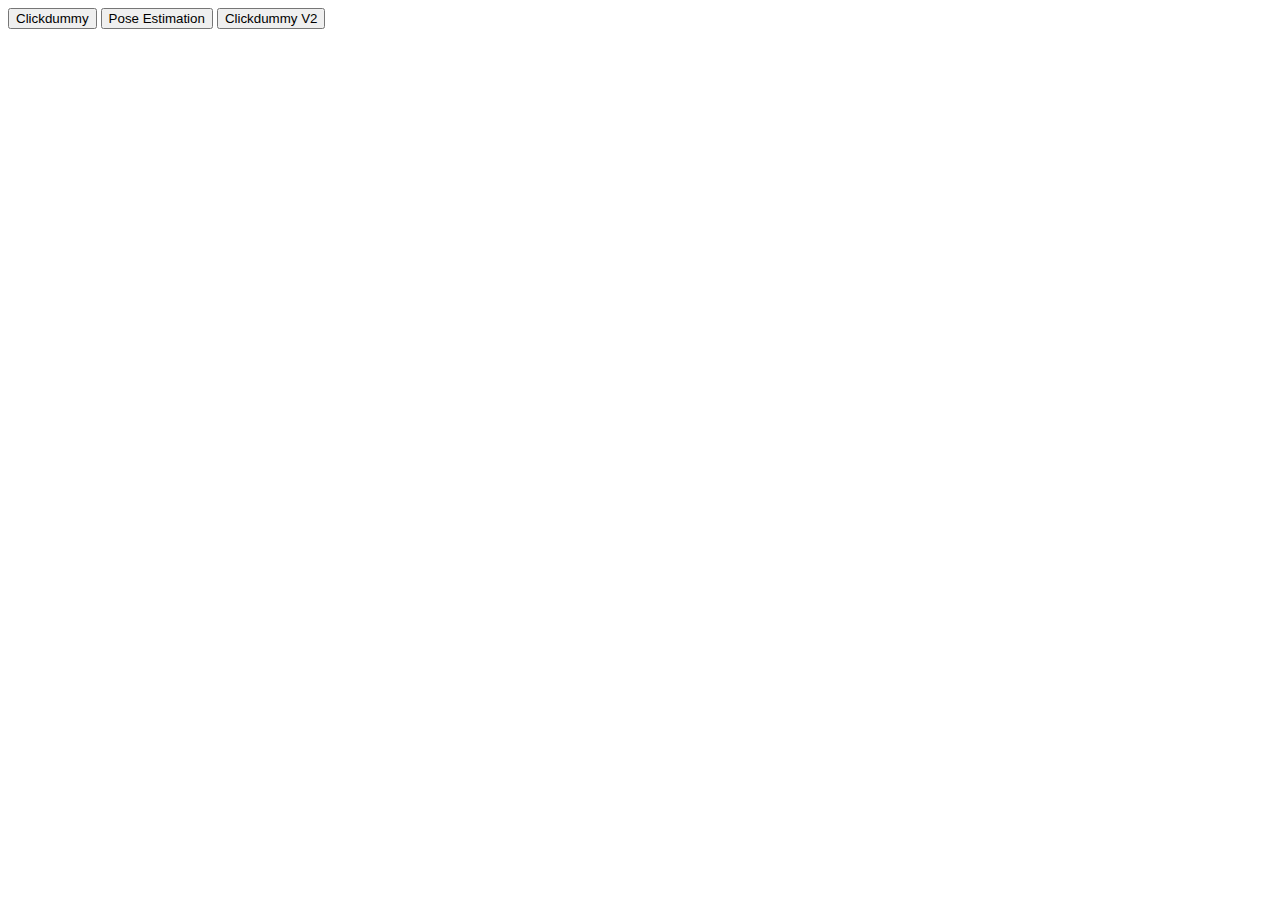
==== index.html @ 00d900da "" ====
<!DOCTYPE html>
<html lang="en">
<head>
    <meta charset="UTF-8">
    <meta name="viewport" content="width=device-width, initial-scale=1.0">
    <title>Document</title>
</head>
<body>
    <a href="Klickdummy/WR1SportsCoach.html"><button>Clickdummy</button></a>
    <a href="PoseEstimation/index.html"><button>Pose Estimation</button></a>
    <a href="V2/index.html"><button>Clickdummy V2</button></a>
</body>
</html>
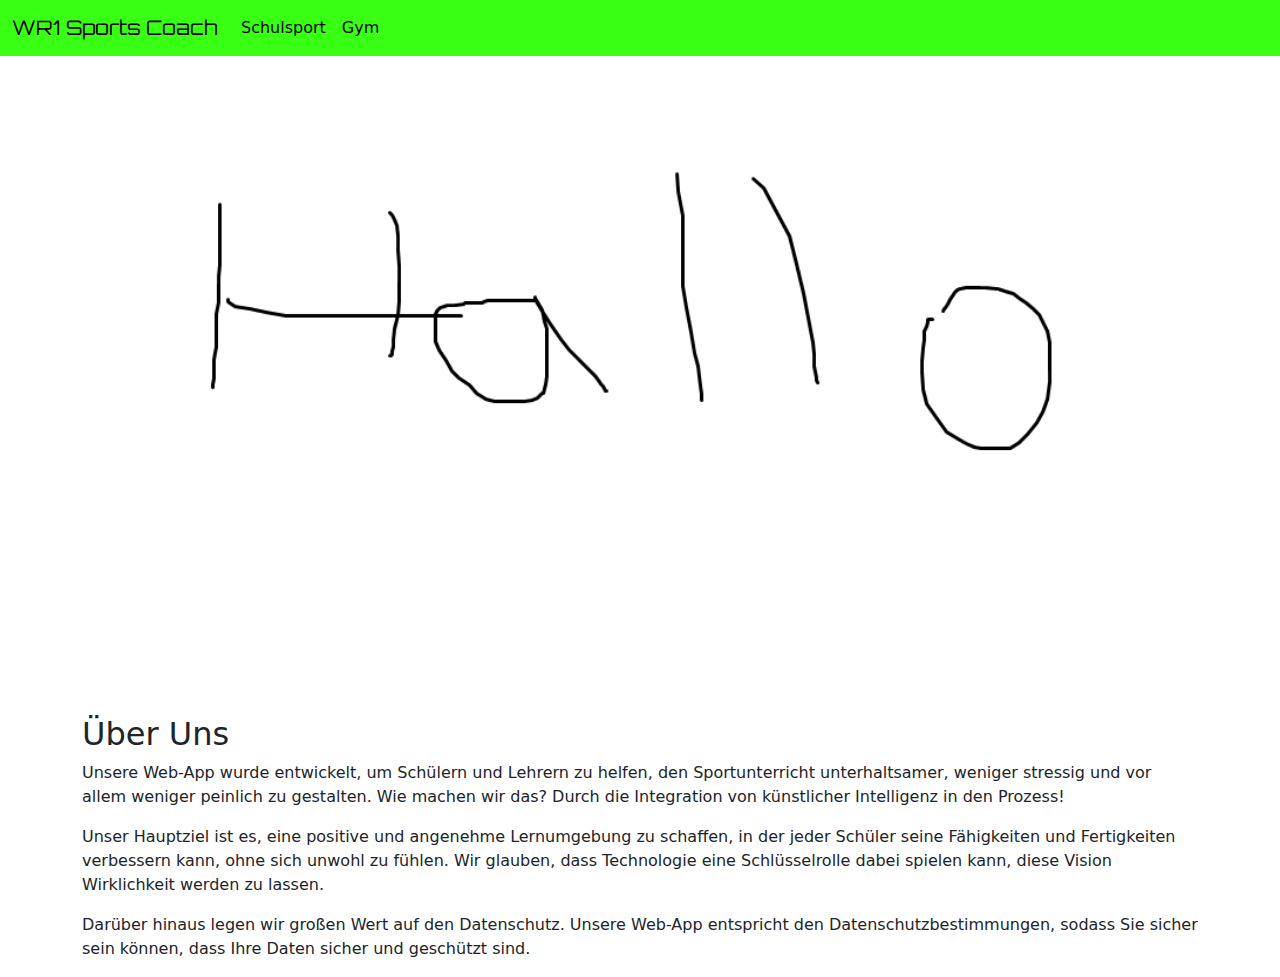
==== commit a761833e: "baum" ====
--- a/index.html
+++ b/index.html
@@ -3,11 +3,55 @@
 <head>
     <meta charset="UTF-8">
     <meta name="viewport" content="width=device-width, initial-scale=1.0">
-    <title>Document</title>
+    <title>WR1 - Sports Coach - auswahl</title>
+
+    <link href="https://cdn.jsdelivr.net/npm/bootstrap@5.3.0/dist/css/bootstrap.min.css" rel="stylesheet">
+    <link rel="stylesheet" href="V2/style.css">
+    <link href="https://fonts.googleapis.com/css2?family=Orbitron&display=swap" rel="stylesheet">
+    <link rel="icon" href="V2/assets/favicon.ico" type="image/x-icon">
 </head>
 <body>
+<nav class="navbar navbar-expand-lg navbar-light" style="background-color: #39ff14; color: #000;">
+    <div class="container-fluid">
+        <a class="navbar-brand" href="#" style="color: #000; font-family: 'Orbitron', sans-serif;" onclick="showScreen('home')">WR1 Sports Coach</a>
+        <button class="navbar-toggler navbar-light" type="button" data-bs-toggle="collapse" data-bs-target="#navbarNav" aria-controls="navbarNav" aria-expanded="false" aria-label="Toggle navigation">
+            <span class="navbar-toggler-icon"></span>
+        </button>
+        <div class="collapse navbar-collapse" id="navbarNav">
+            <ul class="navbar-nav">
+                <li class="nav-item">
+                    <a class="nav-link" href="#" style="color: #000;">Schulsport</a>
+                </li>
+                <li class="nav-item">
+                    <a class="nav-link" href="#" style="color: #000;">Gym</a>
+                </li>
+            </ul>
+        </div>
+    </div>
+</nav>
+
+
+<img src="assets/placeholder.png " alt="Logo" style="width: 100%;">
+
+<div id="about" class="container mt-5">
+    <h2>Über Uns</h2>
+    <p>
+        Unsere Web-App wurde entwickelt, um Schülern und Lehrern zu helfen, den Sportunterricht unterhaltsamer, weniger stressig und vor allem weniger peinlich zu gestalten. Wie machen wir das? Durch die Integration von künstlicher Intelligenz in den Prozess!
+    </p>
+    <p>
+        Unser Hauptziel ist es, eine positive und angenehme Lernumgebung zu schaffen, in der jeder Schüler seine Fähigkeiten und Fertigkeiten verbessern kann, ohne sich unwohl zu fühlen. Wir glauben, dass Technologie eine Schlüsselrolle dabei spielen kann, diese Vision Wirklichkeit werden zu lassen.
+    </p>
+    <p>
+        Darüber hinaus legen wir großen Wert auf den Datenschutz. Unsere Web-App entspricht den Datenschutzbestimmungen, sodass Sie sicher sein können, dass Ihre Daten sicher und geschützt sind.
+    </p>
+</div>
+
+</body>
+</html>
+
+<!-- 
     <a href="Klickdummy/WR1SportsCoach.html"><button>Clickdummy</button></a>
     <a href="PoseEstimation/index.html"><button>Pose Estimation</button></a>
     <a href="V2/index.html"><button>Clickdummy V2</button></a>
-</body>
-</html>+    <a href="V2/gym.html"><button>Gym</button></a>
+ -->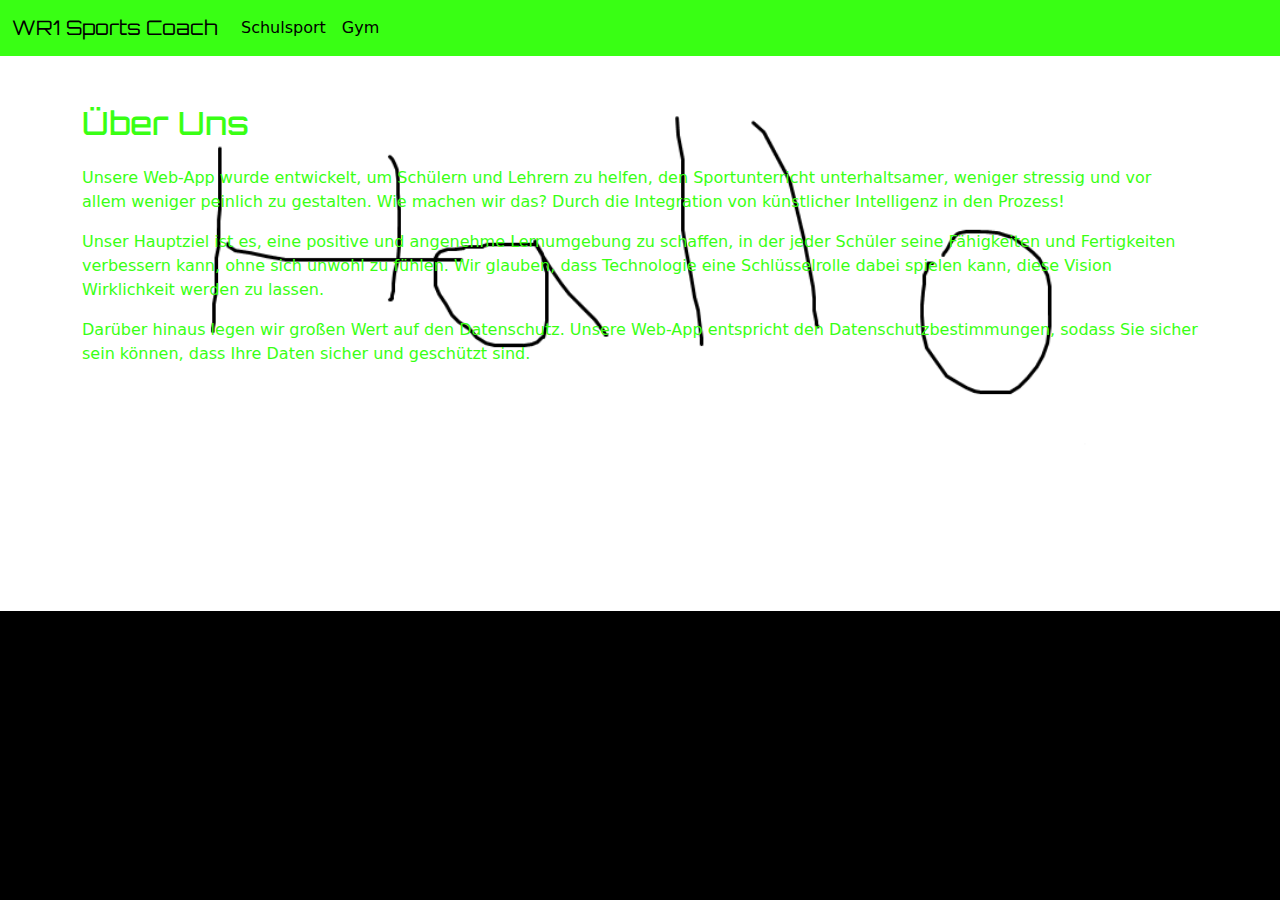
==== commit dd4ead20: "ja" ====
--- a/index.html
+++ b/index.html
@@ -10,7 +10,7 @@
     <link href="https://fonts.googleapis.com/css2?family=Orbitron&display=swap" rel="stylesheet">
     <link rel="icon" href="V2/assets/favicon.ico" type="image/x-icon">
 </head>
-<body>
+<body style="background-image: url(assets/placeholder.png); background-repeat: no-repeat; background-size: cover;">
 <nav class="navbar navbar-expand-lg navbar-light" style="background-color: #39ff14; color: #000;">
     <div class="container-fluid">
         <a class="navbar-brand" href="#" style="color: #000; font-family: 'Orbitron', sans-serif;" onclick="showScreen('home')">WR1 Sports Coach</a>
@@ -22,16 +22,13 @@
                 <li class="nav-item">
                     <a class="nav-link" href="#" style="color: #000;">Schulsport</a>
                 </li>
-                <li class="nav-item">
+                <li class="nav-item"> 
                     <a class="nav-link" href="#" style="color: #000;">Gym</a>
                 </li>
             </ul>
         </div>
     </div>
 </nav>
-
-
-<img src="assets/placeholder.png " alt="Logo" style="width: 100%;">
 
 <div id="about" class="container mt-5">
     <h2>Über Uns</h2>
--- a/V2/style.css
+++ b/V2/style.css
@@ -0,0 +1,44 @@
+body {
+    background-color: #000;
+    color: #39ff14;
+}
+.btn-neon-green {
+    background-color: #39ff14;
+    border-color: #39ff14;
+}
+.btn-neon-green:hover {
+    background-color: #000;
+    border-color: #27ae60;
+    color: #39ff14;
+}
+.form-control {
+    background-color: #000;
+    color: #39ff14;
+    border-color: #39ff14;
+}
+.form-label {
+    color: #39ff14;
+}
+h1 {
+    font-family: 'Orbitron', sans-serif;
+    font-size: 2.5em;
+    margin-bottom: 0.5em;
+}
+h2 {
+    font-family: 'Orbitron', sans-serif;
+    font-size: 2em;
+    margin-bottom: 0.75em;
+}
+h3 {
+    font-family: 'Orbitron', sans-serif;
+    font-size: 1.5em;
+    margin-bottom: 1em;
+}
+
+canvas {
+    width: 100%;
+}
+
+.img-fluid {
+    max-width: 70%;
+}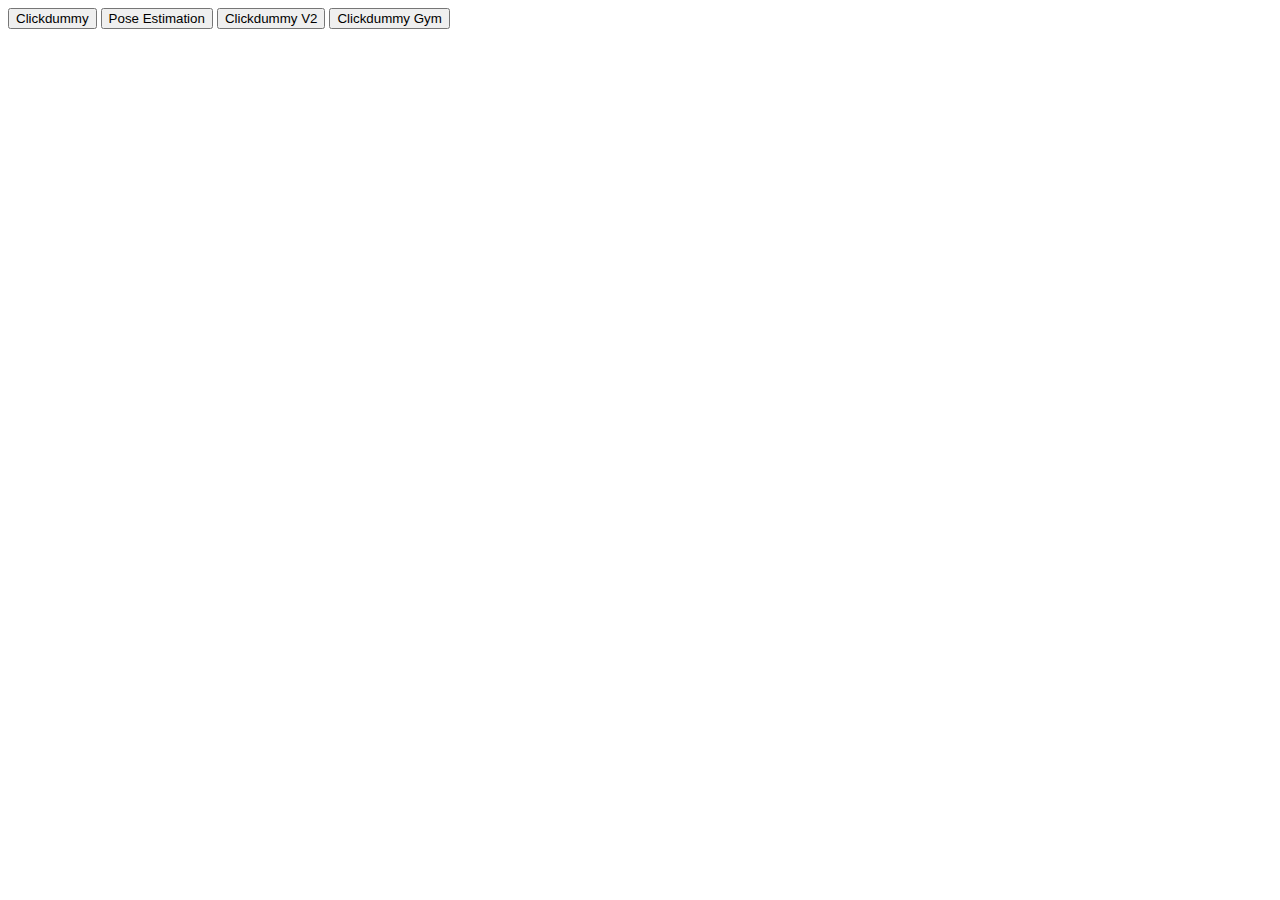
==== commit 9652b6b1: "." ====
--- a/index.html
+++ b/index.html
@@ -3,52 +3,12 @@
 <head>
     <meta charset="UTF-8">
     <meta name="viewport" content="width=device-width, initial-scale=1.0">
-    <title>WR1 - Sports Coach - auswahl</title>
-
-    <link href="https://cdn.jsdelivr.net/npm/bootstrap@5.3.0/dist/css/bootstrap.min.css" rel="stylesheet">
-    <link rel="stylesheet" href="V2/style.css">
-    <link href="https://fonts.googleapis.com/css2?family=Orbitron&display=swap" rel="stylesheet">
-    <link rel="icon" href="V2/assets/favicon.ico" type="image/x-icon">
+    <title>Document</title>
 </head>
-<body style="background-image: url(assets/placeholder.png); background-repeat: no-repeat; background-size: cover;">
-<nav class="navbar navbar-expand-lg navbar-light" style="background-color: #39ff14; color: #000;">
-    <div class="container-fluid">
-        <a class="navbar-brand" href="#" style="color: #000; font-family: 'Orbitron', sans-serif;" onclick="showScreen('home')">WR1 Sports Coach</a>
-        <button class="navbar-toggler navbar-light" type="button" data-bs-toggle="collapse" data-bs-target="#navbarNav" aria-controls="navbarNav" aria-expanded="false" aria-label="Toggle navigation">
-            <span class="navbar-toggler-icon"></span>
-        </button>
-        <div class="collapse navbar-collapse" id="navbarNav">
-            <ul class="navbar-nav">
-                <li class="nav-item">
-                    <a class="nav-link" href="#" style="color: #000;">Schulsport</a>
-                </li>
-                <li class="nav-item"> 
-                    <a class="nav-link" href="#" style="color: #000;">Gym</a>
-                </li>
-            </ul>
-        </div>
-    </div>
-</nav>
-
-<div id="about" class="container mt-5">
-    <h2>Über Uns</h2>
-    <p>
-        Unsere Web-App wurde entwickelt, um Schülern und Lehrern zu helfen, den Sportunterricht unterhaltsamer, weniger stressig und vor allem weniger peinlich zu gestalten. Wie machen wir das? Durch die Integration von künstlicher Intelligenz in den Prozess!
-    </p>
-    <p>
-        Unser Hauptziel ist es, eine positive und angenehme Lernumgebung zu schaffen, in der jeder Schüler seine Fähigkeiten und Fertigkeiten verbessern kann, ohne sich unwohl zu fühlen. Wir glauben, dass Technologie eine Schlüsselrolle dabei spielen kann, diese Vision Wirklichkeit werden zu lassen.
-    </p>
-    <p>
-        Darüber hinaus legen wir großen Wert auf den Datenschutz. Unsere Web-App entspricht den Datenschutzbestimmungen, sodass Sie sicher sein können, dass Ihre Daten sicher und geschützt sind.
-    </p>
-</div>
-
-</body>
-</html>
-
-<!-- 
+<body>
     <a href="Klickdummy/WR1SportsCoach.html"><button>Clickdummy</button></a>
     <a href="PoseEstimation/index.html"><button>Pose Estimation</button></a>
     <a href="V2/index.html"><button>Clickdummy V2</button></a>
-    <a href="V2/gym.html"><button>Gym</button></a>
- -->+    <a href="V2/gym.html"><button>Clickdummy Gym</button></a>
+</body>
+</html>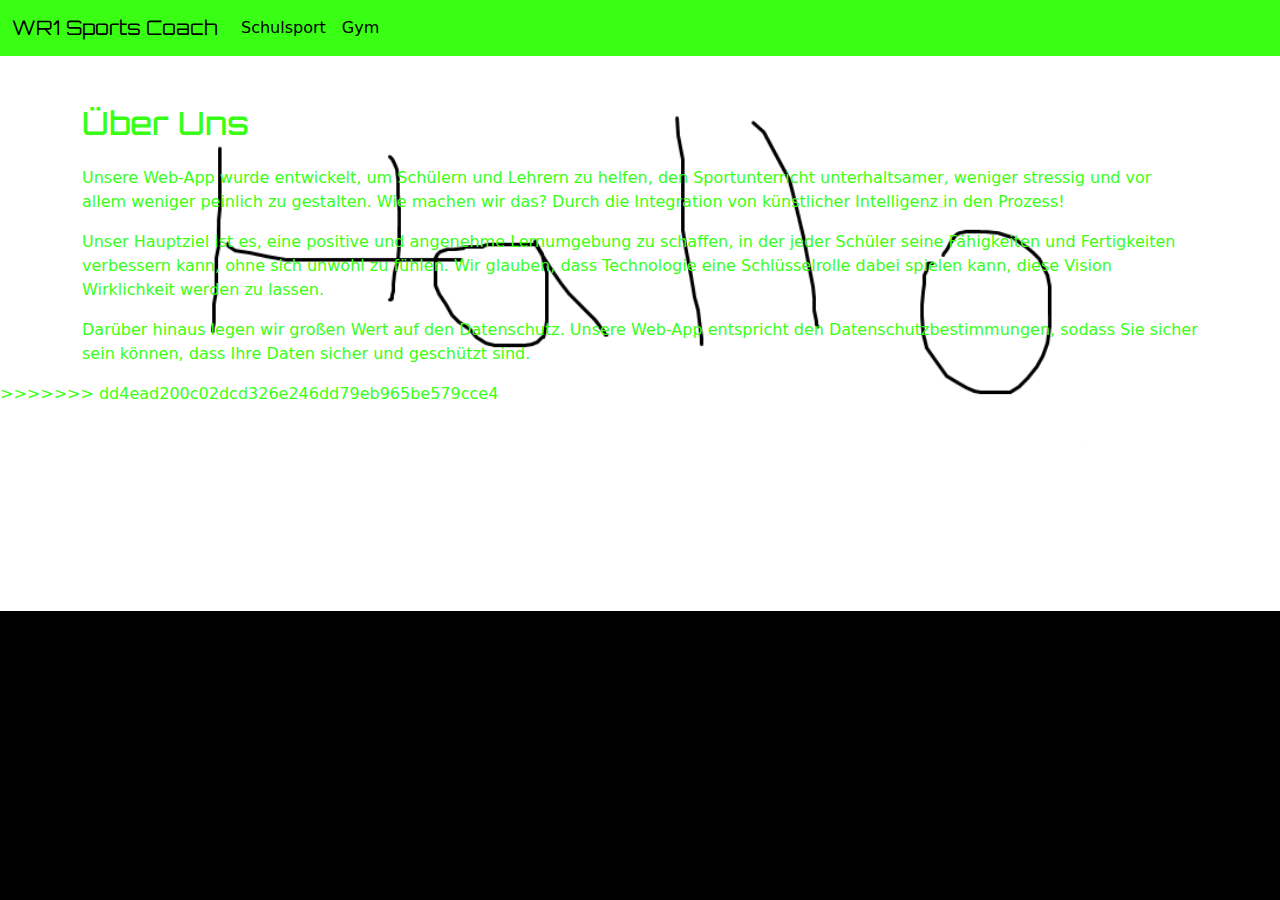
==== commit 3c4e8ff6: "." ====
--- a/index.html
+++ b/index.html
@@ -3,12 +3,58 @@
 <head>
     <meta charset="UTF-8">
     <meta name="viewport" content="width=device-width, initial-scale=1.0">
-    <title>Document</title>
+    <title>WR1 - Sports Coach - auswahl</title>
+
+    <link href="https://cdn.jsdelivr.net/npm/bootstrap@5.3.0/dist/css/bootstrap.min.css" rel="stylesheet">
+    <link rel="stylesheet" href="V2/style.css">
+    <link href="https://fonts.googleapis.com/css2?family=Orbitron&display=swap" rel="stylesheet">
+    <link rel="icon" href="V2/assets/favicon.ico" type="image/x-icon">
 </head>
-<body>
+<body style="background-image: url(assets/placeholder.png); background-repeat: no-repeat; background-size: cover;">
+<nav class="navbar navbar-expand-lg navbar-light" style="background-color: #39ff14; color: #000;">
+    <div class="container-fluid">
+        <a class="navbar-brand" href="#" style="color: #000; font-family: 'Orbitron', sans-serif;" onclick="showScreen('home')">WR1 Sports Coach</a>
+        <button class="navbar-toggler navbar-light" type="button" data-bs-toggle="collapse" data-bs-target="#navbarNav" aria-controls="navbarNav" aria-expanded="false" aria-label="Toggle navigation">
+            <span class="navbar-toggler-icon"></span>
+        </button>
+        <div class="collapse navbar-collapse" id="navbarNav">
+            <ul class="navbar-nav">
+                <li class="nav-item">
+                    <a class="nav-link" href="#" style="color: #000;">Schulsport</a>
+                </li>
+                <li class="nav-item"> 
+                    <a class="nav-link" href="#" style="color: #000;">Gym</a>
+                </li>
+            </ul>
+        </div>
+    </div>
+</nav>
+
+<div id="about" class="container mt-5">
+    <h2>Über Uns</h2>
+    <p>
+        Unsere Web-App wurde entwickelt, um Schülern und Lehrern zu helfen, den Sportunterricht unterhaltsamer, weniger stressig und vor allem weniger peinlich zu gestalten. Wie machen wir das? Durch die Integration von künstlicher Intelligenz in den Prozess!
+    </p>
+    <p>
+        Unser Hauptziel ist es, eine positive und angenehme Lernumgebung zu schaffen, in der jeder Schüler seine Fähigkeiten und Fertigkeiten verbessern kann, ohne sich unwohl zu fühlen. Wir glauben, dass Technologie eine Schlüsselrolle dabei spielen kann, diese Vision Wirklichkeit werden zu lassen.
+    </p>
+    <p>
+        Darüber hinaus legen wir großen Wert auf den Datenschutz. Unsere Web-App entspricht den Datenschutzbestimmungen, sodass Sie sicher sein können, dass Ihre Daten sicher und geschützt sind.
+    </p>
+</div>
+
+</body>
+</html>
+
+<!-- 
     <a href="Klickdummy/WR1SportsCoach.html"><button>Clickdummy</button></a>
     <a href="PoseEstimation/index.html"><button>Pose Estimation</button></a>
     <a href="V2/index.html"><button>Clickdummy V2</button></a>
+<<<<<<< HEAD
     <a href="V2/gym.html"><button>Clickdummy Gym</button></a>
 </body>
-</html>+</html>
+=======
+    <a href="V2/gym.html"><button>Gym</button></a>
+ -->
+>>>>>>> dd4ead200c02dcd326e246dd79eb965be579cce4
--- a/V2/style.css
+++ b/V2/style.css
@@ -0,0 +1,44 @@
+body {
+    background-color: #000;
+    color: #39ff14;
+}
+.btn-neon-green {
+    background-color: #39ff14;
+    border-color: #39ff14;
+}
+.btn-neon-green:hover {
+    background-color: #000;
+    border-color: #27ae60;
+    color: #39ff14;
+}
+.form-control {
+    background-color: #000;
+    color: #39ff14;
+    border-color: #39ff14;
+}
+.form-label {
+    color: #39ff14;
+}
+h1 {
+    font-family: 'Orbitron', sans-serif;
+    font-size: 2.5em;
+    margin-bottom: 0.5em;
+}
+h2 {
+    font-family: 'Orbitron', sans-serif;
+    font-size: 2em;
+    margin-bottom: 0.75em;
+}
+h3 {
+    font-family: 'Orbitron', sans-serif;
+    font-size: 1.5em;
+    margin-bottom: 1em;
+}
+
+canvas {
+    width: 100%;
+}
+
+.img-fluid {
+    max-width: 70%;
+}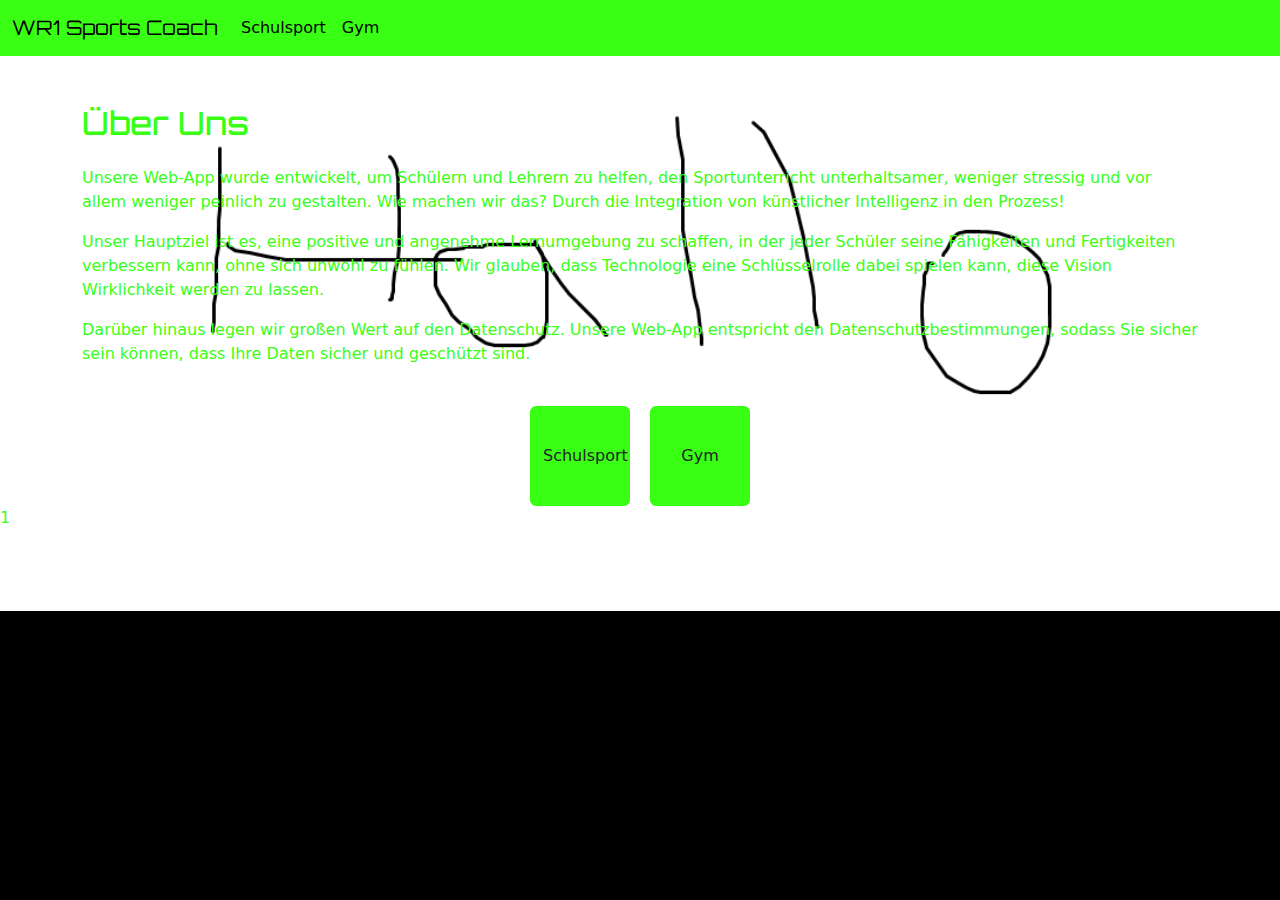
==== commit 544ece81: "fixed links on homepage" ====
--- a/index.html
+++ b/index.html
@@ -13,17 +13,17 @@
 <body style="background-image: url(assets/placeholder.png); background-repeat: no-repeat; background-size: cover;">
 <nav class="navbar navbar-expand-lg navbar-light" style="background-color: #39ff14; color: #000;">
     <div class="container-fluid">
-        <a class="navbar-brand" href="#" style="color: #000; font-family: 'Orbitron', sans-serif;" onclick="showScreen('home')">WR1 Sports Coach</a>
+        <a class="navbar-brand" href="#" style="color: #000; font-family: 'Orbitron', sans-serif;">WR1 Sports Coach</a>
         <button class="navbar-toggler navbar-light" type="button" data-bs-toggle="collapse" data-bs-target="#navbarNav" aria-controls="navbarNav" aria-expanded="false" aria-label="Toggle navigation">
             <span class="navbar-toggler-icon"></span>
         </button>
         <div class="collapse navbar-collapse" id="navbarNav">
             <ul class="navbar-nav">
                 <li class="nav-item">
-                    <a class="nav-link" href="#" style="color: #000;">Schulsport</a>
+                    <a class="nav-link" href="V2/index.html" style="color: #000;">Schulsport</a>
                 </li>
                 <li class="nav-item"> 
-                    <a class="nav-link" href="#" style="color: #000;">Gym</a>
+                    <a class="nav-link" href="V2/gym.html" style="color: #000;">Gym</a>
                 </li>
             </ul>
         </div>
@@ -42,6 +42,14 @@
         Darüber hinaus legen wir großen Wert auf den Datenschutz. Unsere Web-App entspricht den Datenschutzbestimmungen, sodass Sie sicher sein können, dass Ihre Daten sicher und geschützt sind.
     </p>
 </div>
+<br>
+<div class="d-flex justify-content-center">
+    <a href="V2/index.html">
+        <button type="button" class="btn btn-neon-green" style="width: 100px; height: 100px; margin-right: 10px;">Schulsport</button>
+    </a>
+        <a href="V2/gym.html"><button type="button" class="btn btn-neon-green" style="width: 100px; height: 100px; margin-left: 10px;">Gym</button>
+    </a>
+</div>
 
 </body>
 </html>
@@ -50,11 +58,5 @@
     <a href="Klickdummy/WR1SportsCoach.html"><button>Clickdummy</button></a>
     <a href="PoseEstimation/index.html"><button>Pose Estimation</button></a>
     <a href="V2/index.html"><button>Clickdummy V2</button></a>
-<<<<<<< HEAD
-    <a href="V2/gym.html"><button>Clickdummy Gym</button></a>
-</body>
-</html>
-=======
     <a href="V2/gym.html"><button>Gym</button></a>
- -->
->>>>>>> dd4ead200c02dcd326e246dd79eb965be579cce4
+ -->1
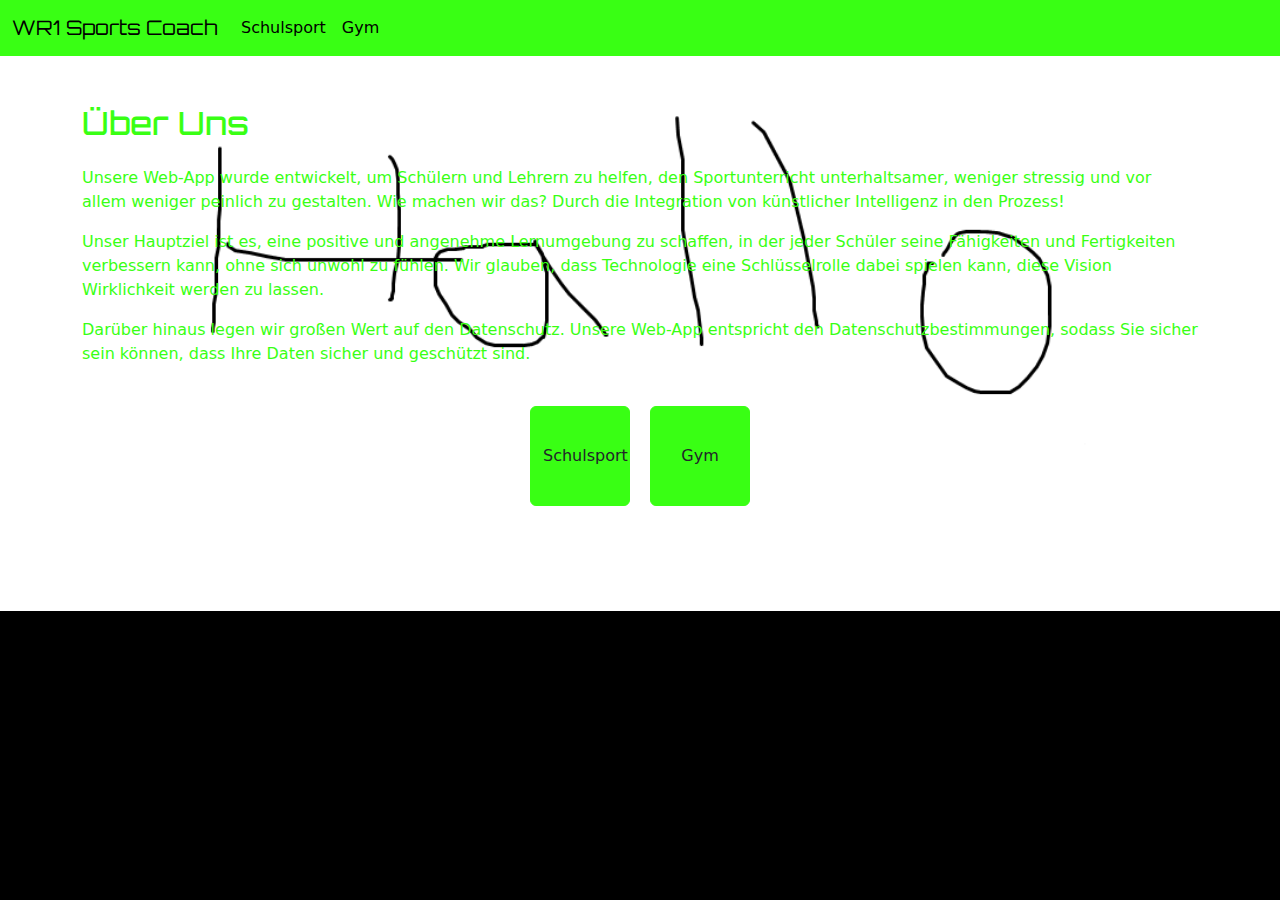
==== commit 3f5955bb: "." ====
--- a/index.html
+++ b/index.html
@@ -59,4 +59,4 @@
     <a href="PoseEstimation/index.html"><button>Pose Estimation</button></a>
     <a href="V2/index.html"><button>Clickdummy V2</button></a>
     <a href="V2/gym.html"><button>Gym</button></a>
- -->1
+ -->
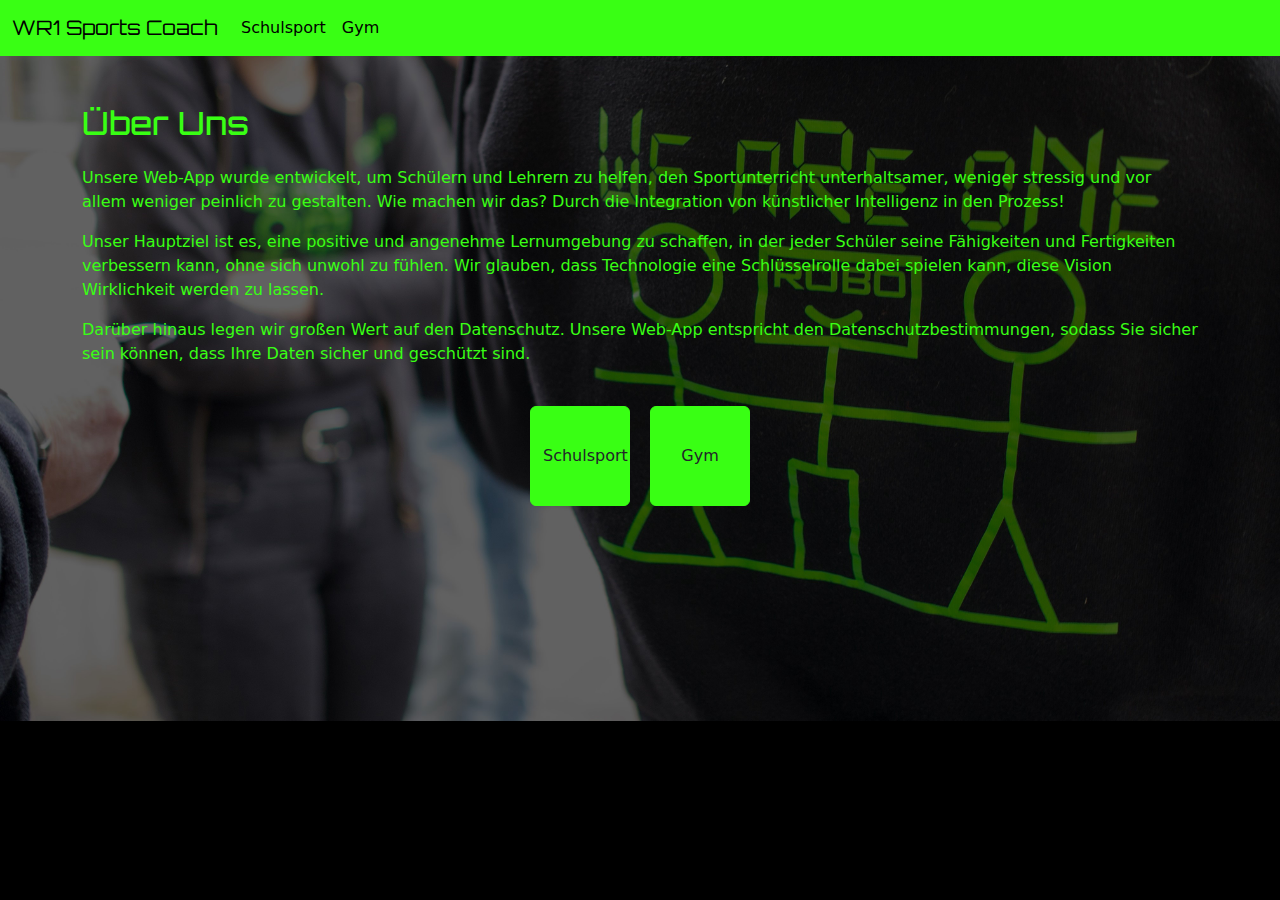
==== commit c7325349: "-" ====
--- a/index.html
+++ b/index.html
@@ -10,7 +10,7 @@
     <link href="https://fonts.googleapis.com/css2?family=Orbitron&display=swap" rel="stylesheet">
     <link rel="icon" href="V2/assets/favicon.ico" type="image/x-icon">
 </head>
-<body style="background-image: url(assets/placeholder.png); background-repeat: no-repeat; background-size: cover;">
+<body style="background-image: url(assets/hintergund.jpg); background-repeat: no-repeat; background-size: cover;">
 <nav class="navbar navbar-expand-lg navbar-light" style="background-color: #39ff14; color: #000;">
     <div class="container-fluid">
         <a class="navbar-brand" href="#" style="color: #000; font-family: 'Orbitron', sans-serif;">WR1 Sports Coach</a>
